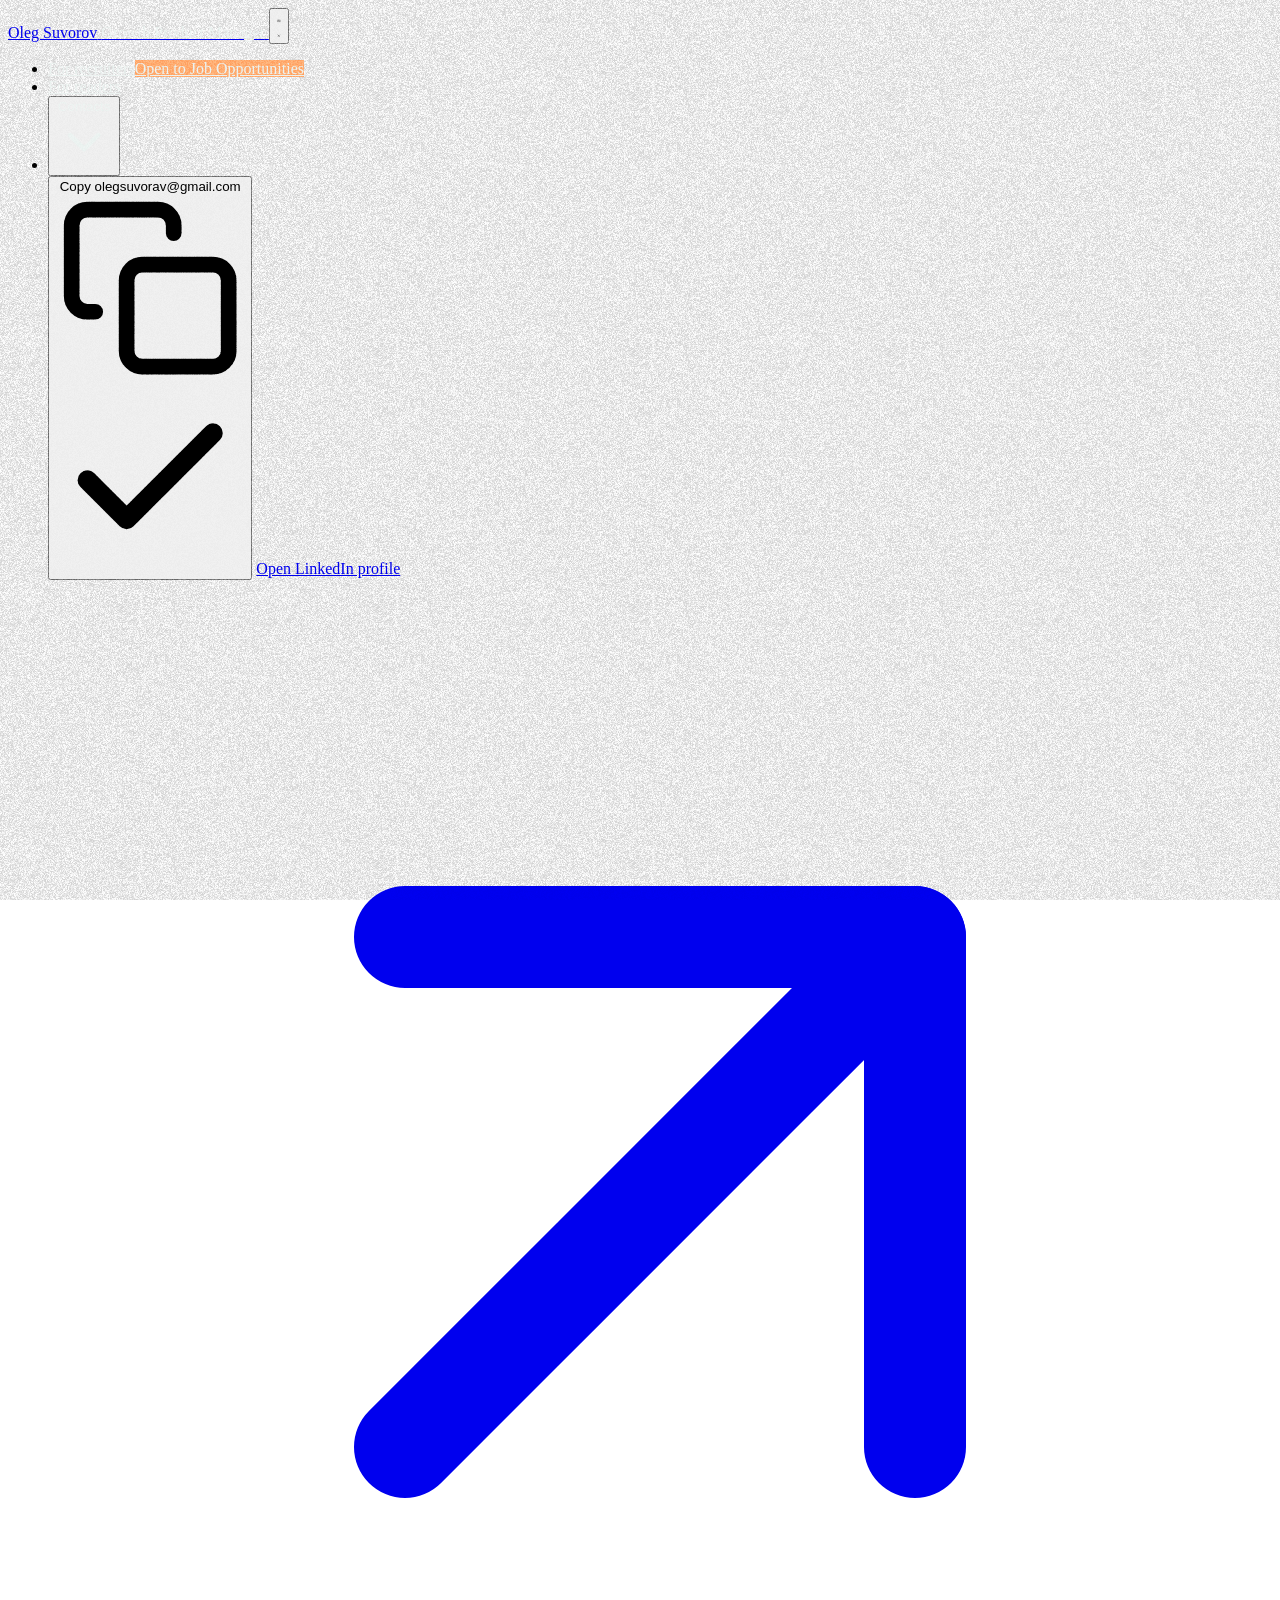
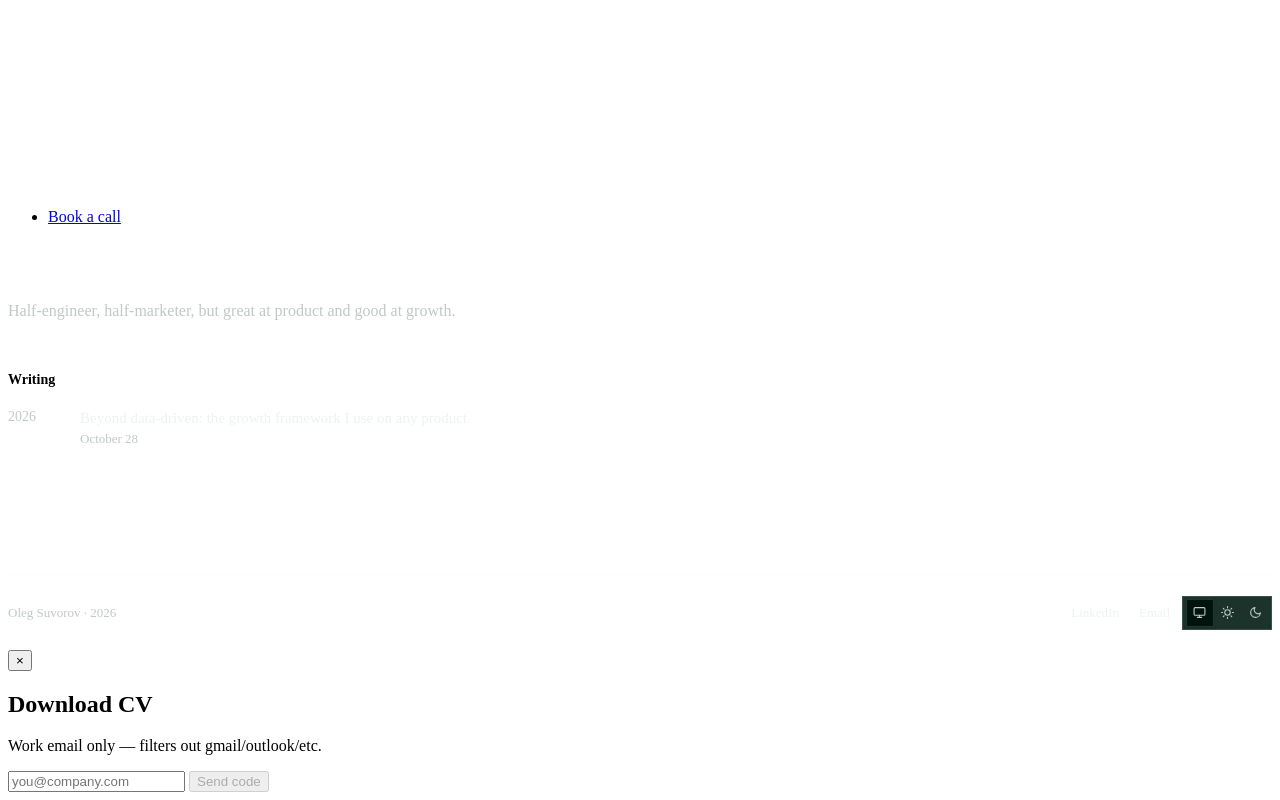
==== articles/index.html @ 10dd52a6 "Refresh suvorav.com with the Round 8 design" ====
<!DOCTYPE html>
<html lang="en">

<head>
  <meta charset="UTF-8">
  <meta name="viewport" content="width=device-width, initial-scale=1.0">
  <link rel="icon" href="/favicon.ico" sizes="16x16 32x32 48x48">
  <link rel="apple-touch-icon" href="/apple-touch-icon.png">
  <meta name="description"
    content="Articles by Oleg Suvorov on product growth.">
  <title>Articles · Oleg Suvorov</title>
  <meta property="og:title" content="Articles · Oleg Suvorov">
  <meta property="og:description" content="Articles by Oleg Suvorov on product growth.">
  <meta property="og:type" content="article">
  <meta property="og:url" content="https://suvorav.com/articles/">
  <link rel="canonical" href="https://suvorav.com/articles/">
  <meta name="twitter:card" content="summary">
  <link rel="preconnect" href="https://fonts.googleapis.com">
  <link href="https://fonts.googleapis.com/css2?family=Inter:wght@300;400;500;600&display=swap" rel="stylesheet">
  <link href="https://fonts.googleapis.com/css2?family=Geist+Mono:wght@500;600&display=swap" rel="stylesheet">
  <link rel="stylesheet" href="/styles.css?v=mirality-accent-6">
  <style>
    .theme-switcher {
      display: inline-flex;
      align-items: center;
      background: var(--muted);
      border: 1px solid var(--border);
      border-radius: var(--radius);
      padding: 3px;
      gap: 2px;
      position: relative;
    }

    .theme-indicator {
      position: absolute;
      width: 26px;
      height: 26px;
      border-radius: calc(var(--radius) - 2px);
      background: var(--background);
      border: 1px solid var(--border);
      box-shadow: 0 1px 3px rgba(0, 0, 0, 0.15);
      transition: transform 0.2s cubic-bezier(0.4, 0, 0.2, 1);
      pointer-events: none;
      left: 3px;
    }

    .theme-btn {
      background: none;
      border: none;
      cursor: pointer;
      padding: 0;
      width: 26px;
      height: 26px;
      border-radius: calc(var(--radius) - 2px);
      color: var(--muted-fg);
      display: flex;
      align-items: center;
      justify-content: center;
      transition: color 0.15s;
      position: relative;
      z-index: 1;
    }

    .theme-btn svg {
      width: 13px;
      height: 13px;
      display: block;
    }

    .theme-btn:hover,
    .theme-btn.active {
      color: var(--foreground);
    }

    /* ── Case header ── */
    .case-header {
      padding: 56px 0 8px;
    }

    .back-link {
      display: inline-flex;
      align-items: center;
      gap: 6px;
      font-size: 13px;
      font-weight: 500;
      color: var(--muted-fg);
      text-decoration: none;
      margin-bottom: 32px;
      transition: color 0.15s;
    }

    .back-link:hover {
      color: var(--foreground);
    }

    .back-link svg {
      width: 14px;
      height: 14px;
    }

    .case-company-chip {
      font-size: 11px;
      font-weight: 600;
      letter-spacing: 0.08em;
      text-transform: uppercase;
      color: var(--accent-color);
      margin-bottom: 16px;
    }

    .case-title {
      font-size: 42px;
      font-weight: 600;
      letter-spacing: -0.03em;
      line-height: 1.05;
      margin-bottom: 20px;
    }

    .case-summary {
      font-size: 16px;
      line-height: 1.75;
      color: var(--foreground);
    }

    .case-tags {
      display: flex;
      gap: 6px;
      flex-wrap: wrap;
    }

    .tag {
      display: inline-flex;
      align-items: center;
      font-size: 11px;
      font-weight: 500;
      color: var(--muted-fg);
      background: var(--muted);
      border: 1px solid var(--border);
      padding: 2px 8px;
      border-radius: 4px;
      white-space: nowrap;
    }

    /* ── Case body ── */
    .case-body {
      padding: 0 0 80px;
    }

    .case-section {
      padding: 16px 0;
    }

    .section-label {
      font-size: 11px;
      font-weight: 600;
      letter-spacing: 0.1em;
      text-transform: uppercase;
      color: var(--muted-fg);
      margin-bottom: 20px;
    }

    .case-section h2 {
      font-size: 22px;
      font-weight: 600;
      letter-spacing: -0.02em;
      line-height: 1.3;
      margin-bottom: 16px;
    }

    .case-section p {
      font-size: 16px;
      line-height: 1.75;
      color: var(--foreground);
      margin-bottom: 16px;
    }

    .case-section ul,
    .case-section ol {
      margin: 0 0 16px;
      padding-left: 20px;
    }

    .case-section li {
      font-size: 16px;
      line-height: 1.75;
      color: var(--foreground);
      margin-bottom: 8px;
    }

    .case-section li > ul,
    .case-section li > ol {
      margin: 8px 0 0;
    }

    .case-section p:last-child {
      margin-bottom: 0;
    }

    .case-section p strong {
      color: var(--foreground);
      font-weight: 500;
    }

    .case-section code {
      font-family: ui-monospace, SFMono-Regular, Menlo, monospace;
      font-size: 0.86em;
      background: var(--muted);
      border: 1px solid var(--border);
      border-radius: 4px;
      padding: 1px 5px;
    }

    .callout {
      background: var(--muted);
      border-left: 3px solid var(--accent-color);
      border-radius: 0 var(--radius) var(--radius) 0;
      padding: 16px 20px;
      margin: 24px 0;
      font-size: 15px;
      line-height: 1.65;
      color: var(--foreground);
    }

    .visual-block {
      background: var(--muted);
      border: 1px solid var(--border);
      border-radius: calc(var(--radius) + 4px);
      display: flex;
      align-items: center;
      justify-content: center;
      margin: 28px 0;
      min-height: 220px;
      font-size: 13px;
      color: var(--muted-fg);
      overflow: hidden;
    }

    .visual-block img,
    .visual-block video {
      width: 100%;
      height: auto;
      display: block;
      border-radius: inherit;
    }

    /* Keep captions high-contrast in both page themes. */
    .visual-block video::cue {
      background-color: #000000 !important;
      background-image: linear-gradient(#000000, #000000) !important;
      color: #FFFFFF;
      text-shadow: none;
    }

    /* ── Before/after static comparison ── */
    .compare-static {
      display: grid;
      grid-template-columns: 1fr 1fr;
      gap: 12px;
      margin: 28px 0;
    }

    .compare-static-col {
      display: flex;
      flex-direction: column;
      gap: 8px;
    }

    .compare-label {
      font-size: 11px;
      font-weight: 600;
      letter-spacing: 0.08em;
      text-transform: uppercase;
      color: var(--muted-fg);
    }

    .compare-static-col img {
      width: 100%;
      height: auto;
      display: block;
      border-radius: calc(var(--radius) + 2px);
      border: 1px solid var(--border);
    }

    /* ── Move label — sub-label under a section, styled like .section-label ── */
    .move-label {
      font-size: 11px;
      font-weight: 600;
      letter-spacing: 0.1em;
      text-transform: uppercase;
      color: var(--muted-fg);
      margin-bottom: 16px;
      margin-top: 40px;
    }

    footer {
      padding: 20px 0;
      border-top: 1px solid var(--border);
    }

    footer .container {
      display: flex;
      justify-content: space-between;
      align-items: center;
    }

    .footer-name {
      font-size: 13px;
      color: var(--muted-fg);
    }

    .footer-links {
      display: flex;
      align-items: center;
      gap: 4px;
    }

    .footer-links a {
      font-size: 13px;
      color: var(--muted-fg);
      text-decoration: none;
      height: 28px;
      padding: 0 8px;
      border-radius: calc(var(--radius) - 2px);
      display: inline-flex;
      align-items: center;
      transition: background 0.15s, color 0.15s;
    }

    .footer-links a:hover {
      background: var(--accent);
      color: var(--accent-fg);
    }

    /* ── TOC sidebar ── */
    .toc {
      position: fixed;
      top: 50%;
      transform: translateY(-50%);
      right: calc(50% + 380px + 32px);
      width: 148px;
      display: flex;
      flex-direction: column;
      gap: 0;
    }

    .toc-item {
      font-size: 12px;
      font-weight: 500;
      color: var(--muted-fg);
      text-decoration: none;
      padding: 7px 12px;
      border-left: 2px solid var(--border);
      transition: color 0.2s, border-color 0.2s;
      letter-spacing: 0.02em;
      line-height: 1.3;
    }

    .toc-item:hover {
      color: var(--foreground);
    }

    .toc-item.active {
      color: var(--foreground);
      border-left-color: var(--foreground);
    }

    @media (max-width: 1200px) {
      .toc {
        display: none;
      }
    }

    html {
      scroll-behavior: smooth;
      scroll-padding-top: 88px;
    }

    /* nested TOC sub-item (Part 1–5 under Approach) */
    .toc-sub {
      padding-left: 24px;
      font-size: 11px;
    }

    @media (max-width: 640px) {
      .case-title {
        font-size: 30px;
      }

      .compare-static {
        grid-template-columns: 1fr;
      }
    }

    /* ── Lightbox ── */
    #lightbox {
      position: fixed;
      inset: 0;
      background: rgba(0, 0, 0, 0.88);
      display: flex;
      align-items: center;
      justify-content: center;
      z-index: 1000;
      opacity: 0;
      pointer-events: none;
      transition: opacity 0.2s;
      cursor: zoom-out;
    }

    #lightbox.open {
      opacity: 1;
      pointer-events: all;
    }

    #lightbox img {
      max-width: 95vw;
      max-height: 95vh;
      object-fit: contain;
      border-radius: var(--radius);
      box-shadow: 0 24px 80px rgba(0, 0, 0, 0.6);
    }

    .visual-block img,
    .compare-static-col img {
      cursor: zoom-in;
    }

    .fw-table { width: 100%; border-collapse: collapse; margin: 20px 0; font-size: 14px; line-height: 1.6; }
    .fw-table th, .fw-table td { text-align: left; vertical-align: top; padding: 10px 12px; border-bottom: 1px solid var(--border); }
    .fw-table th { font-size: 11px; font-weight: 600; letter-spacing: 0.08em; text-transform: uppercase; color: var(--muted-fg); }
    .fw-table td:first-child { font-weight: 600; white-space: nowrap; }
    /* ── Articles: plain list ── */
    .sr-only { position: absolute; width: 1px; height: 1px; overflow: hidden; clip: rect(0 0 0 0); white-space: nowrap; }
    .notes { padding: 56px 0 96px; }
    .notes-about { font-size: 16px; line-height: 1.6; color: var(--muted-fg); max-width: 520px; margin: 0 0 48px; }
    .notes-label { font-size: 14px; font-weight: 600; margin: 0 0 20px; }
    .notes-year { display: grid; grid-template-columns: 72px 1fr; margin-bottom: 32px; }
    .notes-year .y { font-size: 14px; color: var(--muted-fg); padding-top: 1px; }
    .notes-year ul { list-style: none; margin: 0; padding: 0; display: grid; gap: 18px; max-width: 520px; }
    .notes-year a { display: block; text-decoration: none; color: var(--foreground); }
    .notes-year .t { display: block; font-size: 15px; line-height: 1.4; }
    .notes-year .d { display: block; font-size: 13px; color: var(--muted-fg); margin-top: 2px; }
    .notes-year a:hover .t { text-decoration: underline; text-underline-offset: 3px; }
  </style>
  <link rel="stylesheet" href="/round8.css?v=live-type">
</head>

<body>

  <nav>
    <div class="container">
      <a href="/" class="nav-brand">
        <span class="nav-name-row">
          <span class="nav-name">Oleg Suvorov</span>
        </span>
        <span class="nav-sub">Growth Product Manager</span>
      </a>
      <button class="nav-burger" aria-label="Toggle menu" aria-expanded="false">
        <svg class="icon-open" viewBox="0 0 24 24" fill="none" stroke="currentColor" stroke-width="2" stroke-linecap="round">
          <line x1="4" y1="7" x2="20" y2="7" />
          <line x1="4" y1="12" x2="20" y2="12" />
          <line x1="4" y1="17" x2="20" y2="17" />
        </svg>
        <svg class="icon-close" viewBox="0 0 24 24" fill="none" stroke="currentColor" stroke-width="2" stroke-linecap="round">
          <line x1="6" y1="6" x2="18" y2="18" />
          <line x1="18" y1="6" x2="6" y2="18" />
        </svg>
      </button>
      <ul class="nav-links">
        <li class="nav-recruiters"><a href="/for-recruiters/">For recruiters<span class="status-dot"><span class="status-tooltip">Open to Job Opportunities</span></span></a></li>
        <li><a href="/articles/">For readers</a></li>
        <li class="nav-contact">
          <button class="nav-contact-trigger" aria-expanded="false" aria-haspopup="true">
            Contacts
            <svg class="chevron" viewBox="0 0 24 24" fill="none" stroke="currentColor" stroke-width="2" stroke-linecap="round" stroke-linejoin="round">
              <polyline points="6 9 12 15 18 9" />
            </svg>
          </button>
          <div class="nav-contact-menu">
            <button class="copy-email" data-email="olegsuvorav@gmail.com" aria-label="Copy email address">
              <span class="copy-email-label">Copy olegsuvorav@gmail.com</span>
              <svg class="copy-icon" viewBox="0 0 24 24" fill="none" stroke="currentColor" stroke-width="2" stroke-linecap="round" stroke-linejoin="round">
                <rect x="9" y="9" width="13" height="13" rx="2" ry="2" />
                <path d="M5 15H4a2 2 0 0 1-2-2V4a2 2 0 0 1 2-2h9a2 2 0 0 1 2 2v1" />
              </svg>
              <svg class="check-icon" viewBox="0 0 24 24" fill="none" stroke="currentColor" stroke-width="2.5" stroke-linecap="round" stroke-linejoin="round">
                <polyline points="20 6 9 17 4 12" />
              </svg>
            </button>
            <a href="https://linkedin.com/in/ohsuvorav" target="_blank" rel="noopener">
              Open LinkedIn profile
              <svg viewBox="0 0 24 24" fill="none" stroke="currentColor" stroke-width="2" stroke-linecap="round" stroke-linejoin="round">
                <line x1="7" y1="17" x2="17" y2="7" />
                <polyline points="7 7 17 7 17 17" />
              </svg>
            </a>
          </div>
        </li>
        <li><a href="https://calendar.notion.so/meet/ohsuvorav/product-growth" class="nav-cta" target="_blank" rel="noopener">Book a call</a></li>
      </ul>
    </div>
  </nav>

  <main>
    <h1 class="sr-only">Articles</h1>
    <div class="notes">
      <div class="container">
        <p class="notes-about">Half-engineer, half-marketer, but great at product and good at growth.</p>
        <h2 class="notes-label">Writing</h2>
        <div class="notes-year">
          <span class="y">2026</span>
          <ul>
            <li>
              <a href="/articles/growth-framework.html">
                <span class="t">Beyond data-driven: the growth framework I use on any product</span>
                <span class="d">October 28</span>
              </a>
            </li>
          </ul>
        </div>
      </div>
    </div>
  </main>

  <div id="lightbox">
    <img id="lightbox-img" src="" alt="">
  </div>

  <footer>
    <div class="container">
      <span class="footer-name">Oleg Suvorov · 2026</span>
      <div class="footer-links">
        <a href="https://linkedin.com/in/ohsuvorav">LinkedIn</a>
        <a href="mailto:olegsuvorav@gmail.com">Email</a>
        <div class="theme-switcher">
          <span class="theme-indicator" id="themeIndicator"></span>
          <button class="theme-btn" data-mode="system" aria-label="System theme">
            <svg viewBox="0 0 24 24" fill="none" stroke="currentColor" stroke-width="2" stroke-linecap="round"
              stroke-linejoin="round">
              <rect x="2" y="3" width="20" height="14" rx="2" />
              <line x1="8" y1="21" x2="16" y2="21" />
              <line x1="12" y1="17" x2="12" y2="21" />
            </svg>
          </button>
          <button class="theme-btn" data-mode="light" aria-label="Light theme">
            <svg viewBox="0 0 24 24" fill="none" stroke="currentColor" stroke-width="2" stroke-linecap="round"
              stroke-linejoin="round">
              <circle cx="12" cy="12" r="5" />
              <line x1="12" y1="1" x2="12" y2="3" />
              <line x1="12" y1="21" x2="12" y2="23" />
              <line x1="4.22" y1="4.22" x2="5.64" y2="5.64" />
              <line x1="18.36" y1="18.36" x2="19.78" y2="19.78" />
              <line x1="1" y1="12" x2="3" y2="12" />
              <line x1="21" y1="12" x2="23" y2="12" />
              <line x1="4.22" y1="19.78" x2="5.64" y2="18.36" />
              <line x1="18.36" y1="5.64" x2="19.78" y2="4.22" />
            </svg>
          </button>
          <button class="theme-btn" data-mode="dark" aria-label="Dark theme">
            <svg viewBox="0 0 24 24" fill="none" stroke="currentColor" stroke-width="2" stroke-linecap="round"
              stroke-linejoin="round">
              <path d="M21 12.79A9 9 0 1 1 11.21 3 7 7 0 0 0 21 12.79z" />
            </svg>
          </button>
        </div>
      </div>
    </div>
  </footer>

  <div id="cv-modal" class="cv-modal" aria-hidden="true">
    <div class="cv-modal-box" role="dialog" aria-modal="true" aria-labelledby="cv-modal-title">
      <button type="button" class="cv-modal-close" aria-label="Close">&times;</button>
      <h2 id="cv-modal-title">Download CV</h2>
      <p class="cv-modal-sub" id="cv-modal-sub">Work email only — filters out gmail/outlook/etc.</p>
      <form id="cv-modal-form">
        <input type="email" id="cv-modal-email" placeholder="you@company.com" required autocomplete="email">
        <button type="submit" class="cv-modal-submit" id="cv-modal-send-btn" disabled>Send code</button>
      </form>
      <form id="cv-modal-code-form" hidden>
        <input type="text" id="cv-modal-code" placeholder="6-digit code" inputmode="numeric" pattern="[0-9]*" maxlength="6" autocomplete="one-time-code" required>
        <button type="submit" class="cv-modal-submit" id="cv-modal-verify-btn" disabled>Verify & Download</button>
        <div class="cv-modal-code-actions">
          <button type="button" class="cv-modal-link" id="cv-modal-resend">Resend code</button>
          <button type="button" class="cv-modal-link" id="cv-modal-edit-email">Use a different email</button>
        </div>
      </form>
      <p class="cv-modal-error" id="cv-modal-error" hidden></p>
      <p class="cv-modal-success" id="cv-modal-success" hidden>Thanks — your download should start automatically.</p>
    </div>
  </div>

  <script src="/site.js"></script>
  <script>
    // TOC scroll highlight
    const tocItems = document.querySelectorAll('.toc-item');
    const sections = document.querySelectorAll('.case-section[id], .move-label[id]');

    const tocObserver = new IntersectionObserver((entries) => {
      entries.forEach(entry => {
        if (entry.isIntersecting) {
          tocItems.forEach(item => {
            item.classList.toggle('active', item.getAttribute('href') === `#${entry.target.id}`);
          });
        }
      });
    }, { rootMargin: '-20% 0px -60% 0px' });

    sections.forEach(s => tocObserver.observe(s));

    // Lightbox
    const lightbox = document.getElementById('lightbox');
    const lightboxImg = document.getElementById('lightbox-img');

    document.querySelectorAll('.visual-block img, .compare-static-col img').forEach(img => {
      img.addEventListener('click', () => {
        lightboxImg.src = img.src;
        lightboxImg.alt = img.alt;
        lightbox.classList.add('open');
      });
    });

    lightbox.addEventListener('click', () => lightbox.classList.remove('open'));
    document.addEventListener('keydown', e => {
      if (e.key === 'Escape') lightbox.classList.remove('open');
    });
  </script>

</body>

</html>
---- round8.css ----
/* Round 8 presentation for the production markup. */
:root {
  /* Palette */
  --ink: #00140d;
  --paper: #ecf3f1;
  --white: #fff;
  --forest: #1c332c;
  --deep-sage: #243832;
  --mist: #c0c9c6;
  --mint: #4cbf95;
  --brand-green: #008055;
  --link-green: #007a50;
  --sage: #4e7064;
  --deep-green: #39594e;
  --pale-sage: #f0f5f3;
  --off-white: #f7faf9;
  --burnt-orange: #b54b12;
  --light-orange: #ffac70;

  /* Theme roles. These also feed the production component styles. */
  --background: var(--ink);
  --foreground: var(--paper);
  --muted: var(--forest);
  --muted-fg: var(--mist);
  --footer-meta-fg: var(--muted-fg);
  --border: color-mix(in srgb, var(--foreground) 15%, transparent);
  --input: color-mix(in srgb, var(--foreground) 45%, transparent);
  --primary: var(--mint);
  --primary-fg: var(--ink);
  --accent: var(--deep-sage);
  --accent-fg: var(--foreground);
  --accent-color: var(--primary);
  --status-dot: var(--light-orange);
  --grain-mode: overlay;
  --grain-opacity: .18;
}

[data-theme="light"] {
  --background: var(--paper);
  --foreground: var(--ink);
  --muted: var(--off-white);
  --muted-fg: var(--sage);
  --footer-meta-fg: var(--deep-green);
  --input: color-mix(in srgb, var(--foreground) 50%, transparent);
  --primary: var(--brand-green);
  --primary-fg: var(--white);
  --accent: var(--pale-sage);
  --accent-color: var(--link-green);
  --status-dot: var(--burnt-orange);
  --grain-mode: multiply;
  --grain-opacity: .11;
}

.status-dot,
.status-dot::after {
  background: var(--status-dot);
}

.nav-sub,
.nav-links > li > a:not(.nav-cta, :hover),
.nav-contact-trigger:not(:hover, [aria-expanded="true"]),
.home .hero-bio,
.home .opt-desc {
  color: var(--foreground);
}

footer .footer-name {
  color: var(--footer-meta-fg);
}

footer .footer-links a {
  color: var(--foreground);
}

body::before {
  content: "";
  position: fixed;
  inset: 0;
  pointer-events: none;
  z-index: 300;
  background: url("/img/grain.png") repeat;
  opacity: var(--grain-opacity);
  mix-blend-mode: var(--grain-mode);
}

.home .options {
  grid-template-columns: repeat(3, minmax(0, 1fr));
}

.home .options a {
  overflow: hidden;
  padding: 0 0 20px;
  background: var(--accent);
  border: 1px solid var(--border);
}

.rec-link {
  background: transparent;
  color: var(--foreground);
  border-color: var(--input);
}

.rec-link svg {
  color: inherit;
}

.home .options a:is(:hover, :focus-visible),
.rec-link:is(:hover, :focus-visible) {
  background: var(--primary);
  border-color: var(--primary);
  color: var(--primary-fg);
}

.home .options a:is(:hover, :focus-visible) :is(.opt-desc, .opt-arrow) {
  color: inherit;
}

.home .options a:focus-visible,
.rec-link:focus-visible {
  outline: 2px solid var(--accent-color);
  outline-offset: 3px;
}

.projects {
  padding-block: 32px 40px;
}

.project-list {
  list-style: none;
  margin-block: 24px;
}

.project-list li {
  padding-block: 16px;
  border-bottom: 1px solid var(--border);
}

@media (max-width: 640px) {
  .home .options {
    grid-template-columns: 1fr;
  }
}

.option-photo {
  width: 100%;
  aspect-ratio: 3 / 2;
  object-fit: cover;
}

.home .options :is(.opt-title, .opt-desc) {
  padding-inline: 20px;
}

.project-icon-stack {
  display: flex;
  align-items: center;
  justify-content: center;
  isolation: isolate;
  background: var(--paper) url("/img/grain.png");
  background-blend-mode: soft-light;
}

.project-icon-stack img {
  width: min(24%, 60px);
  aspect-ratio: 1;
  object-fit: cover;
  background: var(--white);
  border: 2px solid var(--white);
  border-radius: 23%;
  box-shadow: 0 3px 10px color-mix(in srgb, var(--ink) 25%, transparent);
  transform: rotate(-8deg);
}

.project-icon-stack img + img {
  margin-left: -5%;
}

.project-icon-stack img:nth-child(even) {
  transform: translateY(8px) rotate(7deg);
}

.project-icon-stack .mirality-brand {
  padding: min(3%, 8px);
}
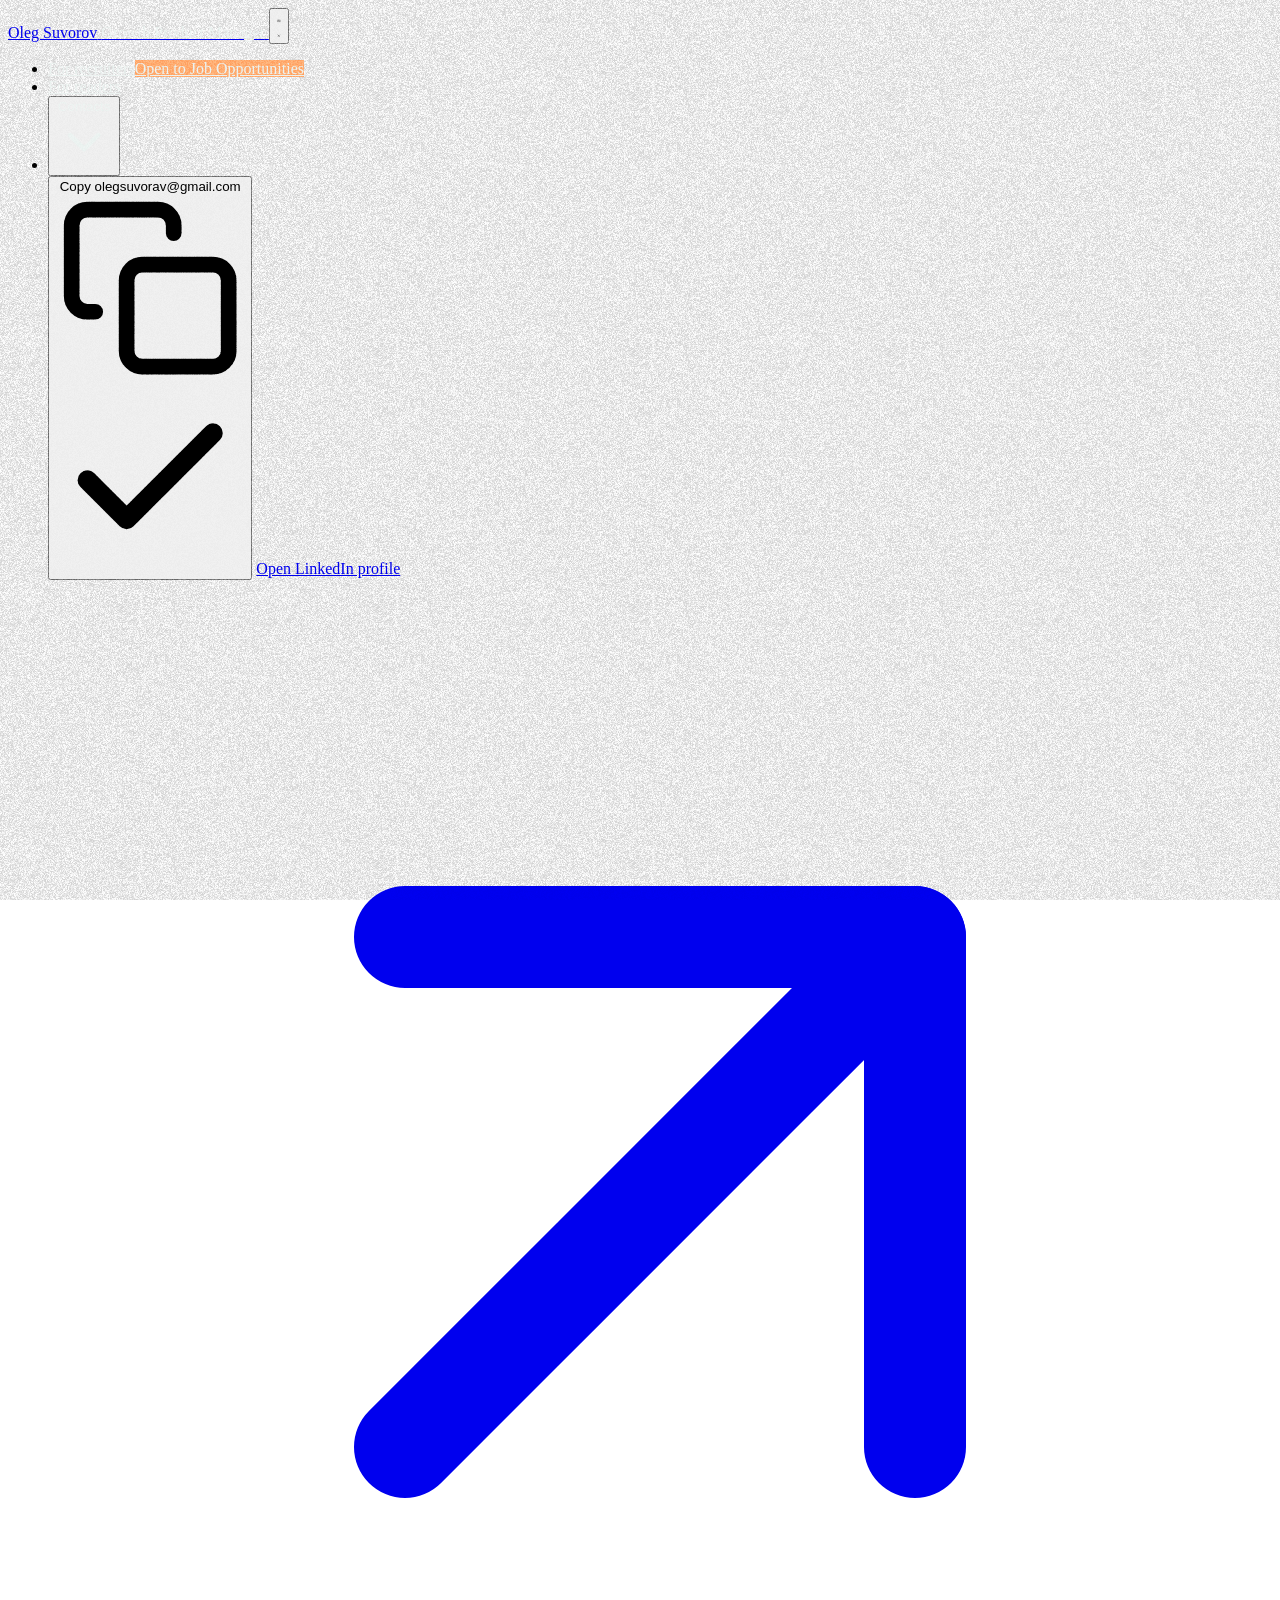
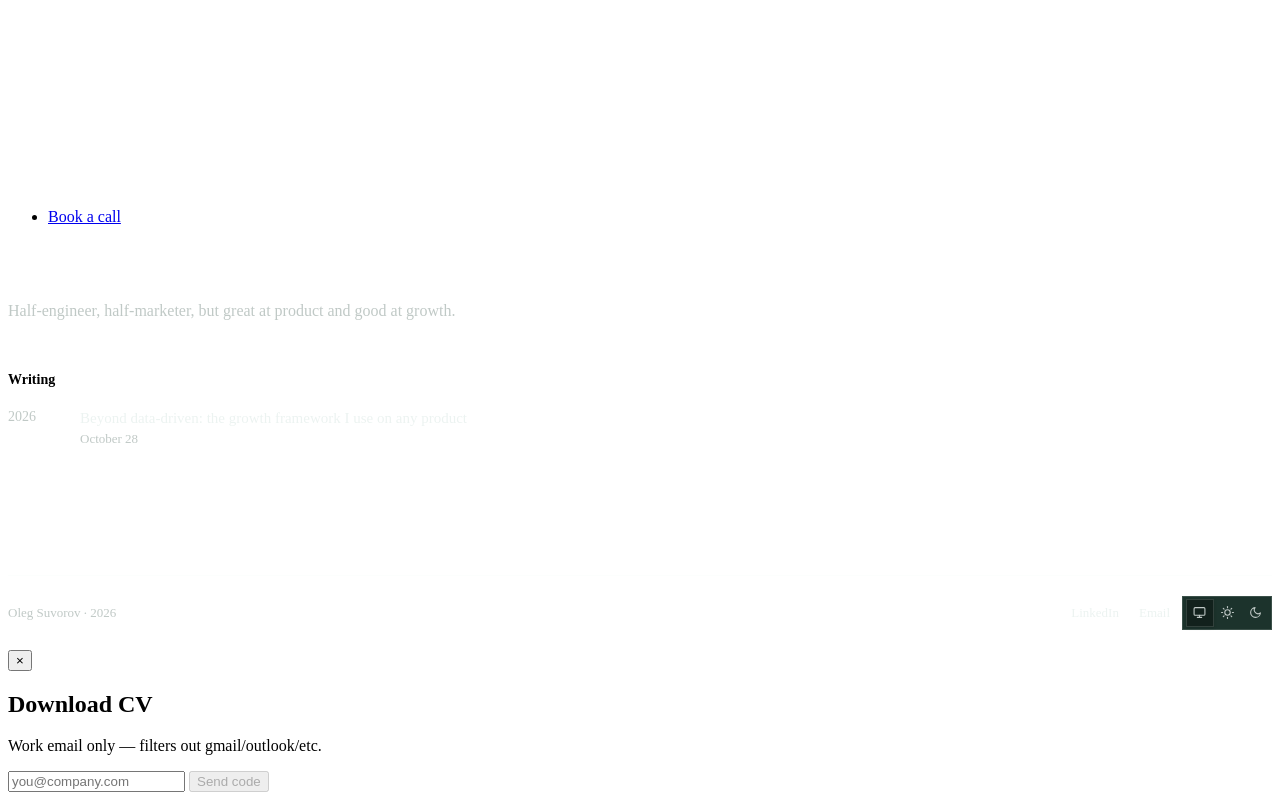
==== commit 4cb12216: "Restore visible dark-mode grain" ====
--- a/articles/index.html
+++ b/articles/index.html
@@ -440,7 +440,7 @@
     .notes-year .d { display: block; font-size: 13px; color: var(--muted-fg); margin-top: 2px; }
     .notes-year a:hover .t { text-decoration: underline; text-underline-offset: 3px; }
   </style>
-  <link rel="stylesheet" href="/round8.css?v=live-type">
+  <link rel="stylesheet" href="/round8.css?v=dark-texture">
 </head>
 
 <body>
--- a/round8.css
+++ b/round8.css
@@ -2,6 +2,7 @@
 :root {
   /* Palette */
   --ink: #00140d;
+  --dark-surface: #12211c;
   --paper: #ecf3f1;
   --white: #fff;
   --forest: #1c332c;
@@ -18,7 +19,7 @@
   --light-orange: #ffac70;
 
   /* Theme roles. These also feed the production component styles. */
-  --background: var(--ink);
+  --background: var(--dark-surface);
   --foreground: var(--paper);
   --muted: var(--forest);
   --muted-fg: var(--mist);
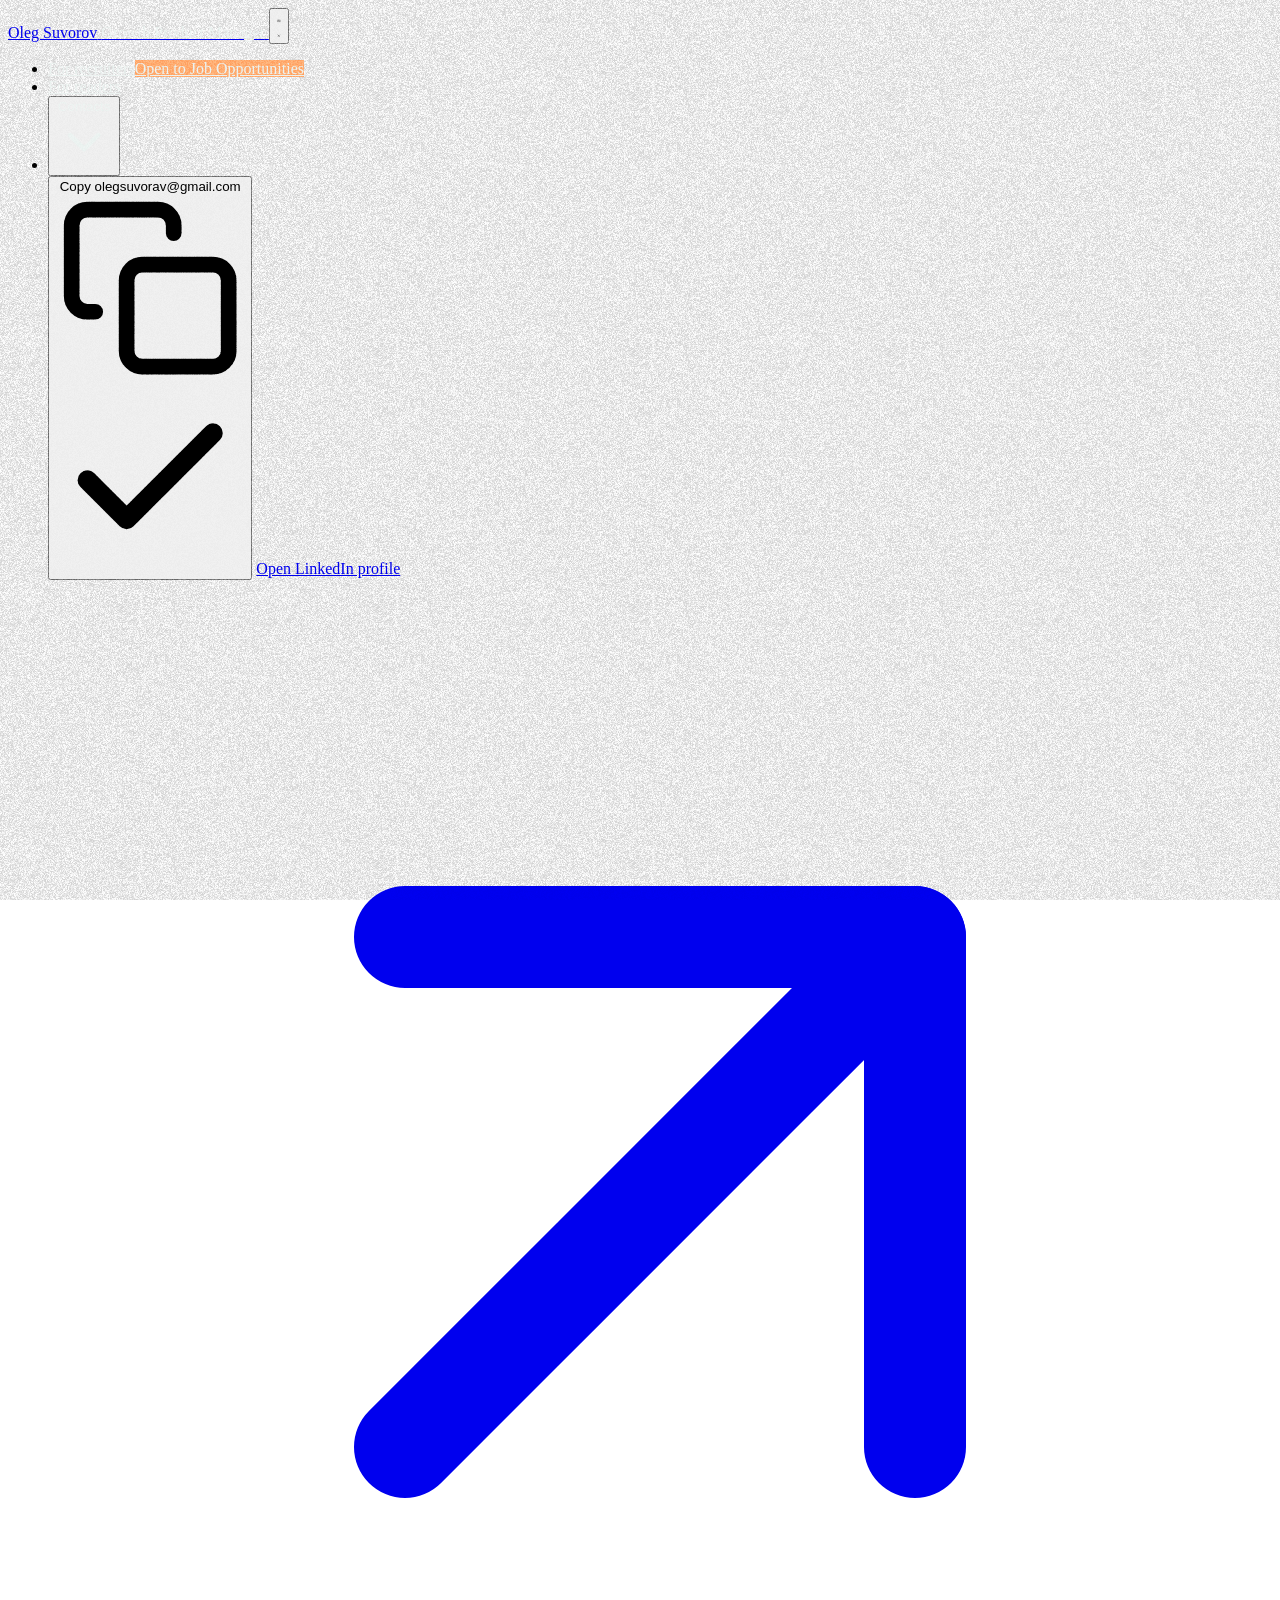
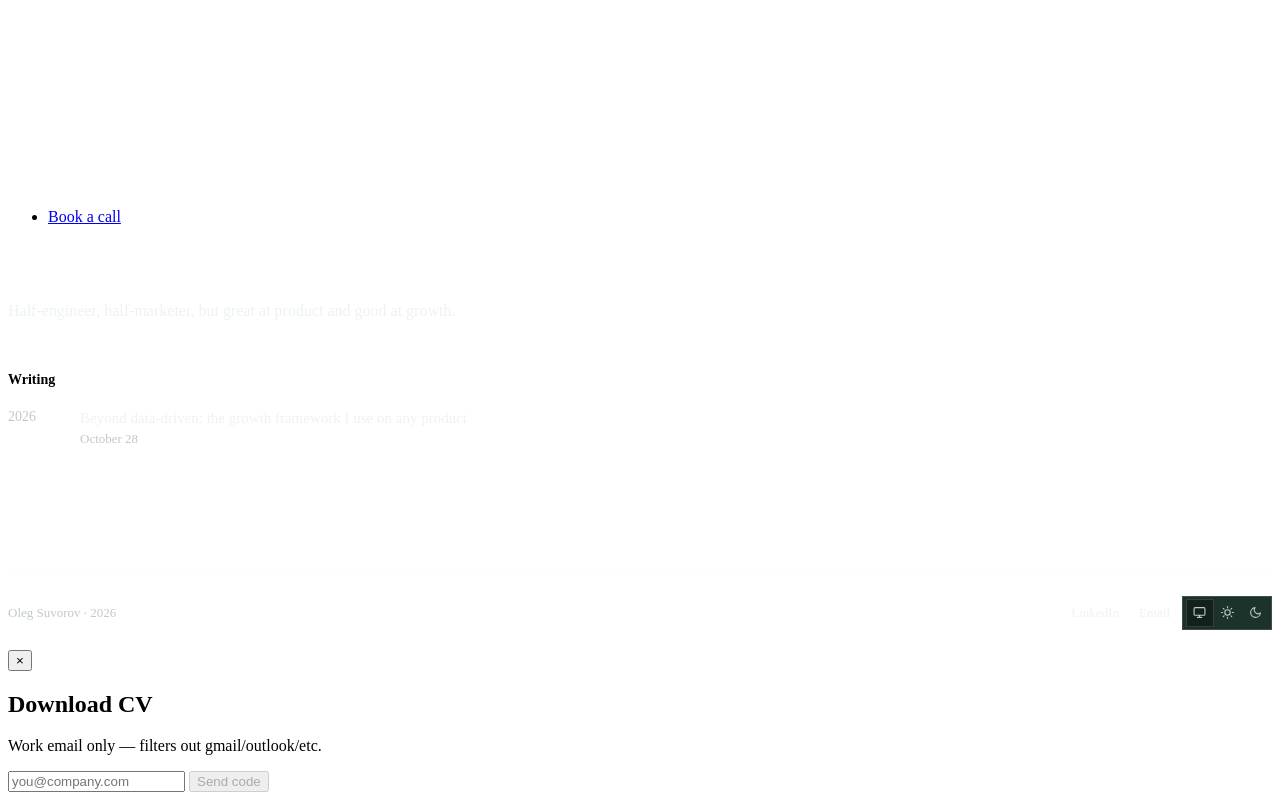
==== commit 50715fc0: "Unify inner-page text and recruiter accents" ====
--- a/articles/index.html
+++ b/articles/index.html
@@ -440,7 +440,7 @@
     .notes-year .d { display: block; font-size: 13px; color: var(--muted-fg); margin-top: 2px; }
     .notes-year a:hover .t { text-decoration: underline; text-underline-offset: 3px; }
   </style>
-  <link rel="stylesheet" href="/round8.css?v=dark-texture">
+  <link rel="stylesheet" href="/round8.css?v=shared-accent">
 </head>
 
 <body>
--- a/round8.css
+++ b/round8.css
@@ -34,6 +34,7 @@
   --status-dot: var(--light-orange);
   --grain-mode: overlay;
   --grain-opacity: .18;
+  --card-grain-opacity: .08;
 }
 
 [data-theme="light"] {
@@ -50,6 +51,7 @@
   --status-dot: var(--burnt-orange);
   --grain-mode: multiply;
   --grain-opacity: .11;
+  --card-grain-opacity: .05;
 }
 
 .status-dot,
@@ -61,8 +63,17 @@
 .nav-links > li > a:not(.nav-cta, :hover),
 .nav-contact-trigger:not(:hover, [aria-expanded="true"]),
 .home .hero-bio,
-.home .opt-desc {
+.home .opt-desc,
+.rec-sub,
+.career-intro,
+.work-description,
+.notes-about,
+.case-summary {
   color: var(--foreground);
+}
+
+.pin-progress-fill {
+  background: var(--accent-color);
 }
 
 footer .footer-name {
@@ -73,22 +84,43 @@
   color: var(--foreground);
 }
 
-body::before {
+body::before,
+body:has(.home .options) > nav::after,
+.home .options a::after {
   content: "";
-  position: fixed;
   inset: 0;
   pointer-events: none;
-  z-index: 300;
   background: url("/img/grain.png") repeat;
   opacity: var(--grain-opacity);
   mix-blend-mode: var(--grain-mode);
 }
 
+body::before {
+  position: fixed;
+  z-index: 300;
+}
+
+/* Cards sit above the page grain. The sticky header still sits above the cards. */
+body:has(.home .options) > nav {
+  z-index: 302;
+}
+
+body:has(.home .options) > nav::after,
+.home .options a::after {
+  position: absolute;
+}
+
+.home .options a::after {
+  opacity: var(--card-grain-opacity);
+}
+
 .home .options {
   grid-template-columns: repeat(3, minmax(0, 1fr));
 }
 
 .home .options a {
+  position: relative;
+  z-index: 301;
   overflow: hidden;
   padding: 0 0 20px;
   background: var(--accent);
@@ -116,6 +148,14 @@
   color: inherit;
 }
 
+.home .opt-arrow {
+  visibility: hidden;
+}
+
+.home .options a:is(:hover, :focus-visible) .opt-arrow {
+  visibility: visible;
+}
+
 .home .options a:focus-visible,
 .rec-link:focus-visible {
   outline: 2px solid var(--accent-color);
@@ -157,8 +197,7 @@
   align-items: center;
   justify-content: center;
   isolation: isolate;
-  background: var(--paper) url("/img/grain.png");
-  background-blend-mode: soft-light;
+  background: var(--paper);
 }
 
 .project-icon-stack img {
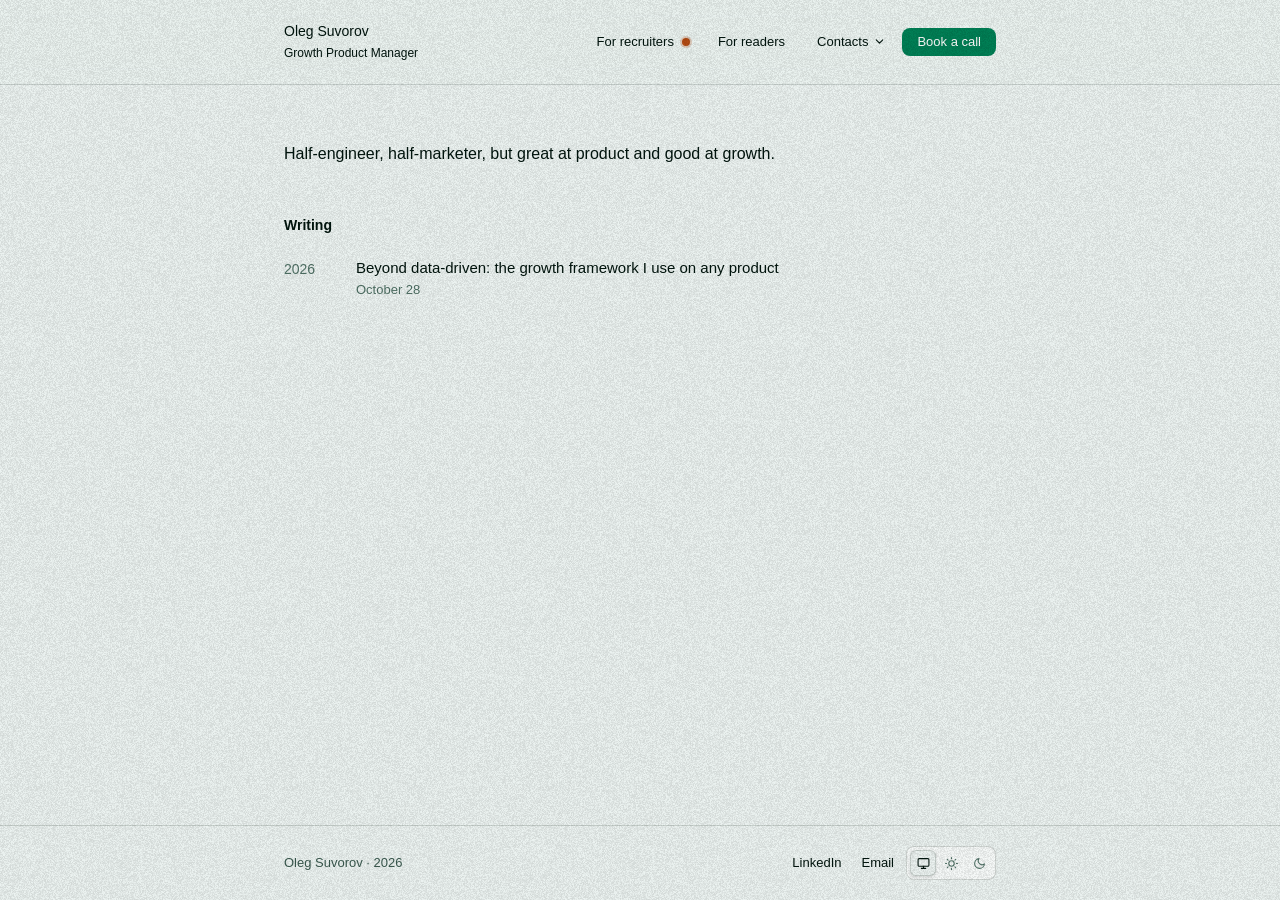
==== commit 601501ad: "Remove retired CV verification gate" ====
--- a/articles/index.html
+++ b/articles/index.html
@@ -18,7 +18,7 @@
   <link rel="preconnect" href="https://fonts.googleapis.com">
   <link href="https://fonts.googleapis.com/css2?family=Inter:wght@300;400;500;600&display=swap" rel="stylesheet">
   <link href="https://fonts.googleapis.com/css2?family=Geist+Mono:wght@500;600&display=swap" rel="stylesheet">
-  <link rel="stylesheet" href="/styles.css?v=mirality-accent-6">
+  <link rel="stylesheet" href="/styles.css?v=remove-cv-gate">
   <style>
     .theme-switcher {
       display: inline-flex;
@@ -440,7 +440,7 @@
     .notes-year .d { display: block; font-size: 13px; color: var(--muted-fg); margin-top: 2px; }
     .notes-year a:hover .t { text-decoration: underline; text-underline-offset: 3px; }
   </style>
-  <link rel="stylesheet" href="/round8.css?v=shared-accent">
+  <link rel="stylesheet" href="/round8.css?v=two-card-release">
 </head>
 
 <body>
@@ -565,29 +565,7 @@
     </div>
   </footer>
 
-  <div id="cv-modal" class="cv-modal" aria-hidden="true">
-    <div class="cv-modal-box" role="dialog" aria-modal="true" aria-labelledby="cv-modal-title">
-      <button type="button" class="cv-modal-close" aria-label="Close">&times;</button>
-      <h2 id="cv-modal-title">Download CV</h2>
-      <p class="cv-modal-sub" id="cv-modal-sub">Work email only — filters out gmail/outlook/etc.</p>
-      <form id="cv-modal-form">
-        <input type="email" id="cv-modal-email" placeholder="you@company.com" required autocomplete="email">
-        <button type="submit" class="cv-modal-submit" id="cv-modal-send-btn" disabled>Send code</button>
-      </form>
-      <form id="cv-modal-code-form" hidden>
-        <input type="text" id="cv-modal-code" placeholder="6-digit code" inputmode="numeric" pattern="[0-9]*" maxlength="6" autocomplete="one-time-code" required>
-        <button type="submit" class="cv-modal-submit" id="cv-modal-verify-btn" disabled>Verify & Download</button>
-        <div class="cv-modal-code-actions">
-          <button type="button" class="cv-modal-link" id="cv-modal-resend">Resend code</button>
-          <button type="button" class="cv-modal-link" id="cv-modal-edit-email">Use a different email</button>
-        </div>
-      </form>
-      <p class="cv-modal-error" id="cv-modal-error" hidden></p>
-      <p class="cv-modal-success" id="cv-modal-success" hidden>Thanks — your download should start automatically.</p>
-    </div>
-  </div>
-
-  <script src="/site.js"></script>
+  <script src="/site.js?v=remove-cv-gate"></script>
   <script>
     // TOC scroll highlight
     const tocItems = document.querySelectorAll('.toc-item');
--- a/styles.css
+++ b/styles.css
@@ -0,0 +1,476 @@
+* {
+  margin: 0;
+  padding: 0;
+  box-sizing: border-box;
+}
+
+/* Neutral base with green brand accents — dark. */
+:root {
+  color-scheme: dark;
+  --background: hsl(0 0% 3.9%);
+  --foreground: hsl(0 0% 98%);
+  --muted: hsl(0 0% 9%);
+  --muted-fg: hsl(0 0% 68%);
+  --border: hsl(0 0% 14.9%);
+  --input: hsl(0 0% 14.9%);
+  --primary: #15803d;
+  --primary-fg: #ffffff;
+  --accent: hsl(0 0% 14.9%);
+  --accent-fg: hsl(0 0% 98%);
+  --radius: 0.5rem;
+  --accent-color: #4ade80;
+}
+
+/* Neutral base with green brand accents — light. */
+[data-theme="light"] {
+  color-scheme: light;
+  --background: hsl(0 0% 100%);
+  --foreground: hsl(0 0% 3.9%);
+  --muted: hsl(0 0% 96.1%);
+  --muted-fg: hsl(0 0% 42%);
+  --border: hsl(0 0% 89.8%);
+  --input: hsl(0 0% 89.8%);
+  --primary: #16a34a;
+  --primary-fg: #ffffff;
+  --accent: hsl(0 0% 96.1%);
+  --accent-fg: hsl(0 0% 9%);
+  --accent-color: #15803d;
+}
+
+body {
+  background: var(--background);
+  color: var(--foreground);
+  font-family: 'Inter', -apple-system, sans-serif;
+  -webkit-font-smoothing: antialiased;
+  line-height: 1.6;
+}
+
+/* ── Layout ── */
+.container {
+  max-width: 760px;
+  margin: 0 auto;
+  padding: 0 24px;
+}
+
+/* ── Nav ── */
+nav {
+  position: sticky;
+  top: 0;
+  z-index: 100;
+  padding: 20px 0;
+  border-bottom: 1px solid var(--border);
+  background: color-mix(in srgb, var(--background) 80%, transparent);
+  backdrop-filter: saturate(180%) blur(10px);
+  -webkit-backdrop-filter: saturate(180%) blur(10px);
+}
+
+nav .container {
+  display: flex;
+  justify-content: space-between;
+  align-items: center;
+}
+
+.nav-brand {
+  text-decoration: none;
+  display: flex;
+  flex-direction: column;
+  gap: 2px;
+}
+
+.nav-name-row {
+  display: flex;
+  align-items: center;
+  gap: 6px;
+}
+
+.status-dot {
+  position: relative;
+  width: 8px;
+  height: 8px;
+  border-radius: 50%;
+  background: var(--accent-color);
+  flex-shrink: 0;
+  cursor: pointer;
+}
+
+.status-dot::after {
+  content: '';
+  position: absolute;
+  inset: -2px;
+  border-radius: 50%;
+  background: var(--accent-color);
+  opacity: 0.25;
+  animation: pulse 2s ease-in-out infinite;
+}
+
+@keyframes pulse {
+
+  0%,
+  100% {
+    transform: scale(1);
+    opacity: 0.25;
+  }
+
+  50% {
+    transform: scale(1.6);
+    opacity: 0;
+  }
+}
+
+.status-tooltip {
+  position: absolute;
+  left: 14px;
+  top: 50%;
+  transform: translateY(-50%);
+  background: var(--foreground);
+  color: var(--background);
+  font-size: 11px;
+  font-weight: 500;
+  white-space: nowrap;
+  padding: 4px 8px;
+  border-radius: 6px;
+  pointer-events: none;
+  opacity: 0;
+  transition: opacity 0.15s;
+}
+
+.status-dot:hover .status-tooltip {
+  opacity: 1;
+}
+
+.status-dot.active .status-tooltip {
+  opacity: 1;
+}
+
+.nav-name {
+  font-size: 14px;
+  font-weight: 500;
+  color: var(--foreground);
+}
+
+.nav-sub {
+  font-size: 12px;
+  color: var(--muted-fg);
+  font-weight: 400;
+}
+
+.nav-links {
+  display: flex;
+  gap: 4px;
+  list-style: none;
+  align-items: center;
+}
+
+/* shadcn ghost button */
+.nav-links a {
+  font-size: 13px;
+  font-weight: 500;
+  color: var(--muted-fg);
+  text-decoration: none;
+  height: 28px;
+  padding: 0 12px;
+  border-radius: calc(var(--radius) - 2px);
+  transition: background 0.15s, color 0.15s;
+  display: inline-flex;
+  align-items: center;
+}
+
+.nav-links a:hover {
+  background: var(--accent);
+  color: var(--accent-fg);
+}
+
+/* ── Contact dropdown ── */
+.nav-contact {
+  position: relative;
+  margin-left: 4px;
+}
+
+.nav-contact-trigger {
+  font-family: inherit;
+  font-size: 13px;
+  font-weight: 500;
+  color: var(--muted-fg);
+  background: transparent;
+  border: none;
+  -webkit-appearance: none;
+  appearance: none;
+  cursor: pointer;
+  height: 28px;
+  padding: 0 12px;
+  border-radius: calc(var(--radius) - 2px);
+  display: inline-flex;
+  align-items: center;
+  gap: 5px;
+  transition: background 0.15s, color 0.15s;
+}
+
+.nav-contact-trigger:hover,
+.nav-contact.open .nav-contact-trigger {
+  background: var(--accent);
+  color: var(--accent-fg);
+}
+
+.nav-contact-trigger .chevron {
+  width: 13px;
+  height: 13px;
+  transition: transform 0.15s;
+}
+
+.nav-contact.open .nav-contact-trigger .chevron {
+  transform: rotate(180deg);
+}
+
+.nav-contact-menu {
+  position: absolute;
+  top: calc(100% + 6px);
+  right: 0;
+  min-width: 264px;
+  background: var(--background);
+  border: 1px solid var(--border);
+  border-radius: var(--radius);
+  box-shadow: 0 8px 24px rgba(0, 0, 0, 0.12);
+  padding: 6px;
+  display: none;
+  flex-direction: column;
+  gap: 2px;
+  z-index: 50;
+}
+
+.nav-contact.open .nav-contact-menu {
+  display: flex;
+}
+
+/* rows inside the dropdown (email, linkedin, cv) */
+.nav-contact-menu a,
+.nav-contact-menu .copy-email {
+  font-family: inherit;
+  font-size: 13px;
+  font-weight: 500;
+  color: var(--foreground);
+  background: transparent;
+  border: none;
+  -webkit-appearance: none;
+  appearance: none;
+  text-align: left;
+  text-decoration: none;
+  cursor: pointer;
+  height: auto;
+  padding: 9px 10px;
+  border-radius: calc(var(--radius) - 2px);
+  display: flex;
+  align-items: center;
+  justify-content: space-between;
+  gap: 12px;
+  width: 100%;
+  transition: background 0.15s;
+}
+
+.nav-contact-menu a:hover,
+.nav-contact-menu .copy-email:hover {
+  background: var(--accent);
+}
+
+.nav-contact-menu svg {
+  width: 15px;
+  height: 15px;
+  flex-shrink: 0;
+  color: var(--muted-fg);
+}
+
+/* copy-email affordance — icon swaps to a green check on copy */
+.copy-email .check-icon {
+  display: none;
+}
+
+.copy-email.copied .copy-icon {
+  display: none;
+}
+
+.copy-email.copied .check-icon {
+  display: block;
+  color: var(--accent-color);
+}
+
+.copy-email.copied .copy-email-label {
+  color: var(--accent-color);
+}
+
+/* primary button (Book a call) — nav uses the compact xs size */
+.nav-links a.nav-cta {
+  color: var(--primary-fg);
+  background: var(--primary);
+  border: 1px solid transparent;
+  border-radius: var(--radius);
+  height: 28px;
+  padding: 0 14px;
+  display: inline-flex;
+  align-items: center;
+}
+
+.nav-links a.nav-cta:hover {
+  background: var(--primary);
+  color: var(--primary-fg);
+  opacity: 0.88;
+}
+
+/* ── Mobile burger menu ── */
+.nav-burger {
+  display: none;
+  background: transparent;
+  border: none;
+  padding: 0;
+  width: 28px;
+  height: 28px;
+  cursor: pointer;
+  color: var(--foreground);
+  align-items: center;
+  justify-content: center;
+  flex-shrink: 0;
+}
+
+.nav-burger svg {
+  width: 24px;
+  height: 24px;
+  display: block;
+}
+
+.nav-burger .icon-close {
+  display: none;
+}
+
+nav.menu-open .nav-burger .icon-open {
+  display: none;
+}
+
+nav.menu-open .nav-burger .icon-close {
+  display: block;
+}
+
+@media (max-width: 640px) {
+  .nav-burger {
+    display: inline-flex;
+  }
+
+  /* full-screen opaque menu — replaces page content instead of overlaying it */
+  .nav-links {
+    position: fixed;
+    inset: 0;
+    z-index: 1;
+    flex-direction: column;
+    align-items: stretch;
+    gap: 2px;
+    padding: 88px 24px 32px;
+    background: var(--background);
+    overflow-y: auto;
+    display: none;
+  }
+
+  nav.menu-open .nav-links {
+    display: flex;
+  }
+
+  /* while open: drop the nav's backdrop-filter so it no longer becomes the
+     containing block for the fixed overlay (otherwise inset:0 sizes to the
+     nav bar, not the viewport), and make the top bar opaque */
+  nav.menu-open {
+    background: var(--background);
+    backdrop-filter: none;
+    -webkit-backdrop-filter: none;
+  }
+
+  /* keep the name + close button above the overlay */
+  .nav-brand,
+  .nav-burger {
+    position: relative;
+    z-index: 2;
+  }
+
+  .nav-links a {
+    height: auto;
+    padding: 10px 12px;
+    font-size: 15px;
+    color: var(--foreground);
+    border-radius: var(--radius);
+  }
+
+  /* mobile: Contacts is a collapsible, nested accordion inside the menu */
+  .nav-contact {
+    margin: 6px 0 0;
+  }
+
+  .nav-contact-trigger {
+    display: inline-flex;
+    width: 100%;
+    height: auto;
+    padding: 10px 12px;
+    font-size: 15px;
+    color: var(--foreground);
+    justify-content: space-between;
+    gap: 8px;
+    border-radius: var(--radius);
+  }
+
+  .nav-contact-trigger .chevron {
+    width: 16px;
+    height: 16px;
+  }
+
+  .nav-contact-menu {
+    position: static;
+    display: none;
+    min-width: 0;
+    margin-left: 12px;
+    border: none;
+    box-shadow: none;
+    padding: 0;
+    background: transparent;
+  }
+
+  .nav-contact.open .nav-contact-menu {
+    display: flex;
+  }
+
+  .nav-contact-menu a,
+  .nav-contact-menu .copy-email {
+    padding: 12px;
+    font-size: 15px;
+    gap: 10px;
+  }
+
+  /* verified on-device: the copy button needs 6px 8px to line up with the links */
+  .nav-contact-menu .copy-email {
+    padding: 6px 8px;
+  }
+
+  /* mobile: copy icon always visible — no hover to reveal it */
+  .nav-contact-menu .copy-email .copy-icon {
+    opacity: 1;
+  }
+
+  /* keep the address on one line and never push the icon off-screen */
+  .nav-contact-menu .copy-email .copy-email-label {
+    flex: 0 1 auto;
+    font-size: 15px;
+    min-width: 0;
+    overflow: hidden;
+    text-overflow: ellipsis;
+    white-space: nowrap;
+  }
+
+  .nav-links a.nav-cta {
+    align-self: flex-start;
+    margin-top: 10px;
+    white-space: nowrap;
+    padding: 0 14px;
+  }
+}
+
+/* Sticky footer: short pages keep the footer at the bottom of the viewport */
+body { min-height: 100vh; display: flex; flex-direction: column; }
+main { flex: 1 0 auto; }
+
+/* Open-to-work dot sits next to "For recruiters"; tooltip opens below it */
+.nav-recruiters a { display: inline-flex; align-items: center; gap: 8px; }
+.nav-recruiters a:hover .status-tooltip { opacity: 1; }
+.nav-recruiters .status-tooltip { left: 50%; top: calc(100% + 12px); transform: translateX(-50%); }
--- a/round8.css
+++ b/round8.css
@@ -114,16 +114,13 @@
   opacity: var(--card-grain-opacity);
 }
 
-.home .options {
-  grid-template-columns: repeat(3, minmax(0, 1fr));
-}
-
 .home .options a {
   position: relative;
   z-index: 301;
   overflow: hidden;
   padding: 0 0 20px;
-  background: var(--accent);
+  background: var(--paper);
+  color: var(--ink);
   border: 1px solid var(--border);
 }
 
@@ -137,18 +134,34 @@
   color: inherit;
 }
 
-.home .options a:is(:hover, :focus-visible),
 .rec-link:is(:hover, :focus-visible) {
   background: var(--primary);
   border-color: var(--primary);
   color: var(--primary-fg);
 }
 
-.home .options a:is(:hover, :focus-visible) :is(.opt-desc, .opt-arrow) {
-  color: inherit;
+.home .options a::before {
+  content: "";
+  position: absolute;
+  inset: 0;
+  z-index: 1;
+  pointer-events: none;
+  background: var(--ink);
+  opacity: 0;
+}
+
+.home .options a:is(:hover, :focus-visible)::before {
+  opacity: .08;
+}
+
+@media (prefers-reduced-motion: no-preference) {
+  .home .options a::before {
+    transition: opacity .15s ease;
+  }
 }
 
 .home .opt-arrow {
+  color: inherit;
   visibility: hidden;
 }
 
@@ -162,63 +175,13 @@
   outline-offset: 3px;
 }
 
-.projects {
-  padding-block: 32px 40px;
-}
-
-.project-list {
-  list-style: none;
-  margin-block: 24px;
-}
-
-.project-list li {
-  padding-block: 16px;
-  border-bottom: 1px solid var(--border);
-}
-
-@media (max-width: 640px) {
-  .home .options {
-    grid-template-columns: 1fr;
-  }
-}
-
 .option-photo {
   width: 100%;
   aspect-ratio: 3 / 2;
   object-fit: cover;
+  mask-image: linear-gradient(to bottom, #000 91%, transparent);
 }
 
-.home .options :is(.opt-title, .opt-desc) {
+.home .options .opt-title {
   padding-inline: 20px;
 }
-
-.project-icon-stack {
-  display: flex;
-  align-items: center;
-  justify-content: center;
-  isolation: isolate;
-  background: var(--paper);
-}
-
-.project-icon-stack img {
-  width: min(24%, 60px);
-  aspect-ratio: 1;
-  object-fit: cover;
-  background: var(--white);
-  border: 2px solid var(--white);
-  border-radius: 23%;
-  box-shadow: 0 3px 10px color-mix(in srgb, var(--ink) 25%, transparent);
-  transform: rotate(-8deg);
-}
-
-.project-icon-stack img + img {
-  margin-left: -5%;
-}
-
-.project-icon-stack img:nth-child(even) {
-  transform: translateY(8px) rotate(7deg);
-}
-
-.project-icon-stack .mirality-brand {
-  padding: min(3%, 8px);
-}
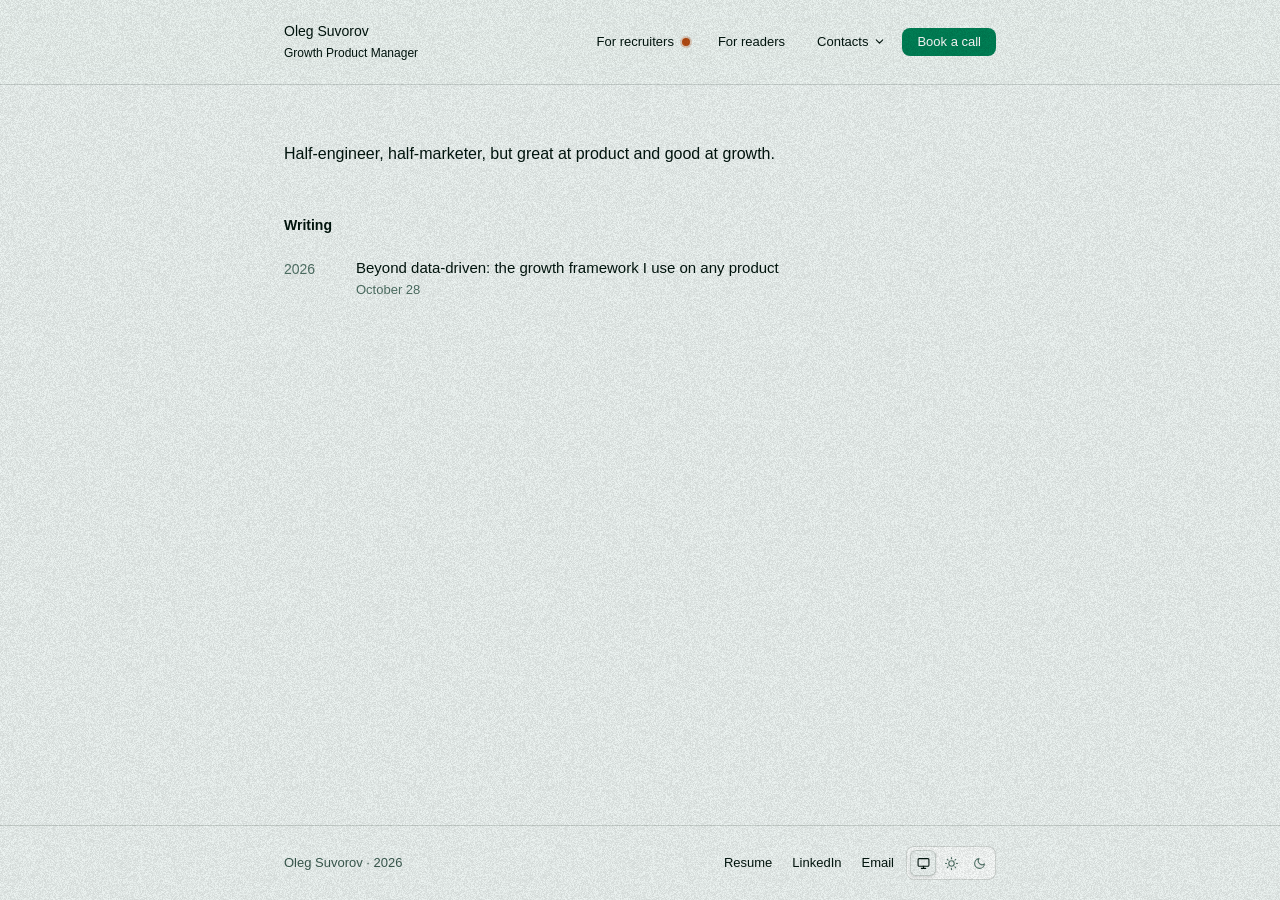
==== commit 9b5df785: "Add a noindex /resume redirect and a footer link Co-authored-by: Oleg Suvorov <suvorav@users.noreply" ====
--- a/articles/index.html
+++ b/articles/index.html
@@ -528,6 +528,7 @@
     <div class="container">
       <span class="footer-name">Oleg Suvorov · 2026</span>
       <div class="footer-links">
+        <a href="/resume/" target="_blank" rel="noopener">Resume</a>
         <a href="https://linkedin.com/in/ohsuvorav">LinkedIn</a>
         <a href="mailto:olegsuvorav@gmail.com">Email</a>
         <div class="theme-switcher">
--- a/styles.css
+++ b/styles.css
@@ -469,6 +469,8 @@
 /* Sticky footer: short pages keep the footer at the bottom of the viewport */
 body { min-height: 100vh; display: flex; flex-direction: column; }
 main { flex: 1 0 auto; }
+footer .container { flex-wrap: wrap; row-gap: 8px; }
+.footer-name { white-space: nowrap; }
 
 /* Open-to-work dot sits next to "For recruiters"; tooltip opens below it */
 .nav-recruiters a { display: inline-flex; align-items: center; gap: 8px; }
